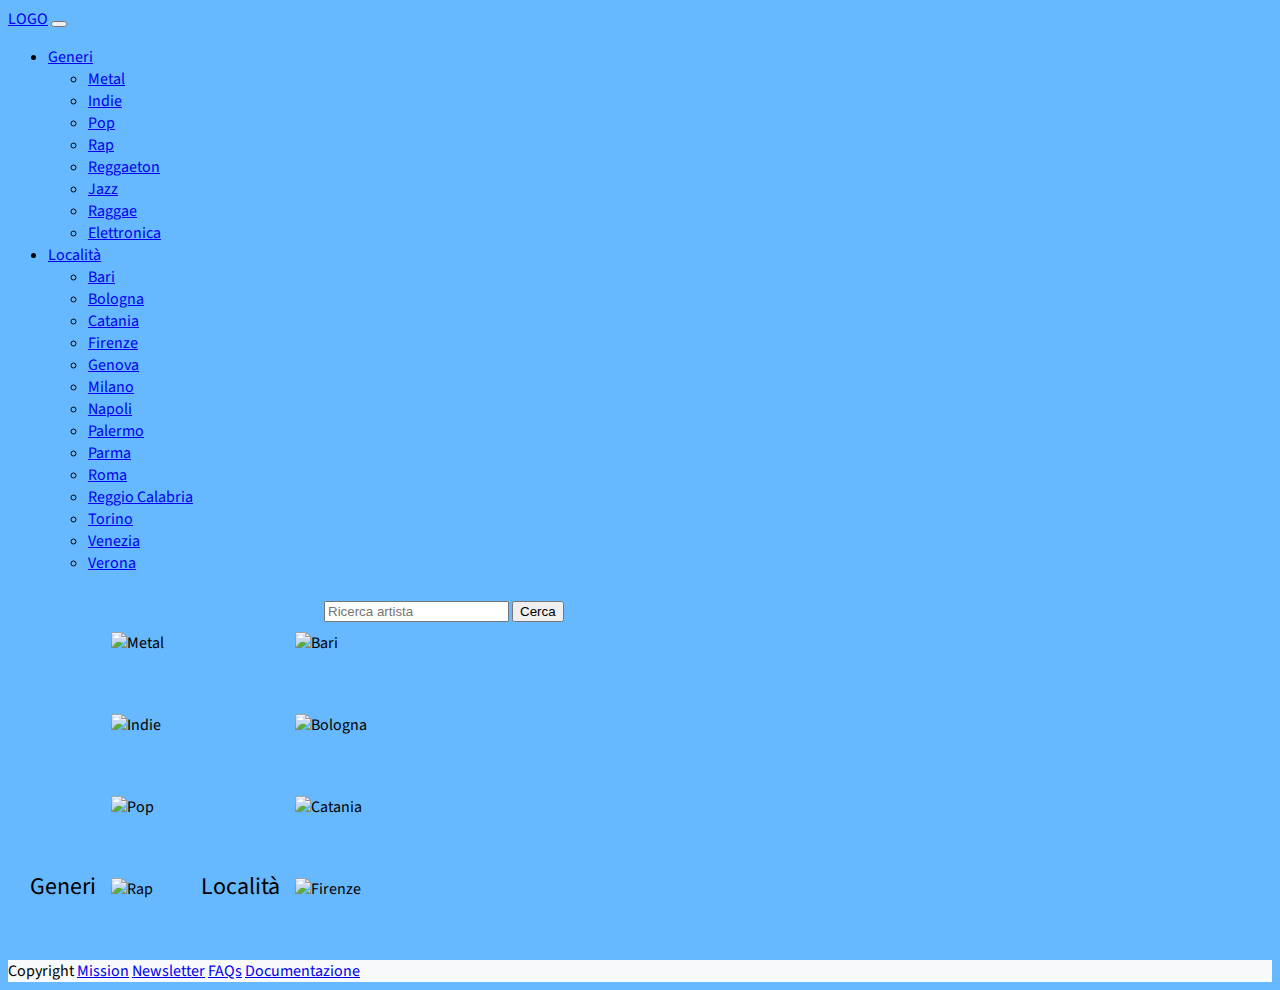
==== esameINFO/index.html @ 6b49deee "Add files via upload" ====
<!DOCTYPE html>
<html lang="it">
<head>
	<meta charset="utf-8">
	<link rel="stylesheet" type="text/css" href="css/style.css">
	<title></title>
	<link href="https://cdn.jsdelivr.net/npm/bootstrap@5.1.3/dist/css/bootstrap.min.css" rel="stylesheet" integrity="sha384-1BmE4kWBq78iYhFldvKuhfTAU6auU8tT94WrHftjDbrCEXSU1oBoqyl2QvZ6jIW3" crossorigin="anonymous">
	<script src="https://cdn.jsdelivr.net/npm/bootstrap@5.1.3/dist/js/bootstrap.bundle.min.js" integrity="sha384-ka7Sk0Gln4gmtz2MlQnikT1wXgYsOg+OMhuP+IlRH9sENBO0LRn5q+8nbTov4+1p" crossorigin="anonymous"></script>
 <link rel="preconnect" href="https://fonts.googleapis.com">
<link rel="preconnect" href="https://fonts.gstatic.com" crossorigin>
<link href="https://fonts.googleapis.com/css2?family=Source+Sans+Pro:wght@400;600&display=swap" rel="stylesheet">
</head>
<body>
	<header>
    <div class="sfondomenu"> 
    </div>
		<nav class="navbar navbar-expand-lg navbar-light bg-light">
      <div class="container-fluid">
        <a class="navbar-brand" href="index.html">LOGO</a>
        <button class="navbar-toggler" type="button" data-bs-toggle="collapse" data-bs-target="#navbarSupportedContent" aria-controls="navbarSupportedContent" aria-expanded="false" aria-label="Toggle navigation">
          <span class="navbar-toggler-icon"></span>
        </button>
        <div class="collapse navbar-collapse" id="navbarSupportedContent">
          <ul class="navbar-nav  me-auto mb-2 mb-lg-0">
            <li class="nav-item dropdown">
              <a class="nav-link dropdown-toggle" href="generi.html" id="navbarDropdown" role="button" data-bs-toggle="dropdown" aria-expanded="false">
                Generi
              </a>
              <ul class="dropdown-menu" aria-labelledby="navbarDropdown">
                <li><a class="dropdown-item" href="metal.html">Metal</a></li>
                <li><a class="dropdown-item" href="indie.html">Indie</a></li>
                <li><a class="dropdown-item" href="pop.html">Pop</a></li>
                <li><a class="dropdown-item" href="rap.html">Rap</a></li>
                <li><a class="dropdown-item" href="reggaeton.html">Reggaeton</a></li>
                <li><a class="dropdown-item" href="jazz.html">Jazz</a></li>
                <li><a class="dropdown-item" href="reggae.html">Raggae</a></li>
                <li><a class="dropdown-item" href="elettronica.html">Elettronica</a></li>
              </ul>
            </li>
            <li class="nav-item dropdown">
              <a class="nav-link dropdown-toggle" href="localita.html" id="navbarDropdown" role="button" data-bs-toggle="dropdown" aria-expanded="false">
                Località
              </a>
              <ul class="dropdown-menu" aria-labelledby="navbarDropdown">
                <li><a class="dropdown-item" href="bari.html">Bari</a></li>
                <li><a class="dropdown-item" href="bologna.html">Bologna</a></li>
                <li><a class="dropdown-item" href="catania.html">Catania</a></li>
                <li><a class="dropdown-item" href="firenze.html">Firenze</a></li>
                <li><a class="dropdown-item" href="genova.html">Genova</a></li>
                <li><a class="dropdown-item" href="milano.html">Milano</a></li>
                <li><a class="dropdown-item" href="napoli.html">Napoli</a></li>
                <li><a class="dropdown-item" href="palermo.html">Palermo</a></li>
                <li><a class="dropdown-item" href="parma.html">Parma</a></li>
                <li><a class="dropdown-item" href="roma.html">Roma</a></li>
                <li><a class="dropdown-item" href="reggiocalabria.html">Reggio Calabria</a></li>
                <li><a class="dropdown-item" href="torino.html">Torino</a></li>
                <li><a class="dropdown-item" href="venezia.html">Venezia</a></li>
                <li><a class="dropdown-item" href="verona.html">Verona</a></li>
              </ul>
            </li>
          </ul>
          <form class="d-flex">
            <input class="form-control me-2" type="search" placeholder="Ricerca artista" aria-label="Search">
            <button class="btn btn-outline-success" type="submit">Cerca</button>
          </form>
        </div>
      </div>
    </nav>
	</header>
	<main>
    <a class="attivo" href="generi.html">Generi</a>
  	<div class="row">
      <div class="column">
        <div class="container">
          <img src="images/metal.png" alt="Metal" style="width:100%">
        </div>
      </div>
      <div class="column">
          <img src="images/indie.png" alt="Indie" style="width:85%">
      </div>
      <div class="column">
          <img src="images/pop.png" alt="Pop" style="width:85%">
      </div>
      <div class="column">
          <img src="images/rap.png" alt="Rap" style="width:85%">
      </div>
    </div>
    <a class="attivo" href="localita.html">Località</a>
    <div class="row">
      <div class="column">
        <div class="container">
          <img src="images/bari.png" alt="Bari" style="width:100%">
        </div>
      </div>
      <div class="column">
          <img src="images/bologna.png" alt="Bologna" style="width:85%">
      </div>
      <div class="column">
          <img src="images/catania.png" alt="Catania" style="width:85%">
      </div>
      <div class="column">
          <img src="images/firenze.png" alt="Firenze" style="width:85%">
      </div>
    </div>
	</main>
  <footer>

    <div>
    Copyright
    <a href="mission.html">Mission</a>
    <a href="newsletter.html">Newsletter</a>
    <a href="faq.html">FAQs</a>
    <a href="documentazione.html">Documentazione</a>
    </div>

  </footer>
</body>
</html>
---- esameINFO/css/style.css ----
body { font-family: 'Source Sans Pro', sans-serif !important; 
background-color: #67B9FF; }
form {
  margin: auto;
  width: 50%;
  border: 3px; 
  padding: 10px;
}

.row {
  display: inline-block;
}

.column {  
  flex: 25%;
  padding: 0 12px 60px 12px;
}

.container {  
  padding: 0px;
}

.attivo {
    text-decoration: none;
    color: black;
    font-size: 1.5em;
    margin-left: 22px;
    line-height: 4em;     
}
footer {
  background-color: #F7F9FA; 
}
.sfondomenu {
  background-color: #10739E !important;
   
}
/*CAPISCI COME METTERLO Sticky*/
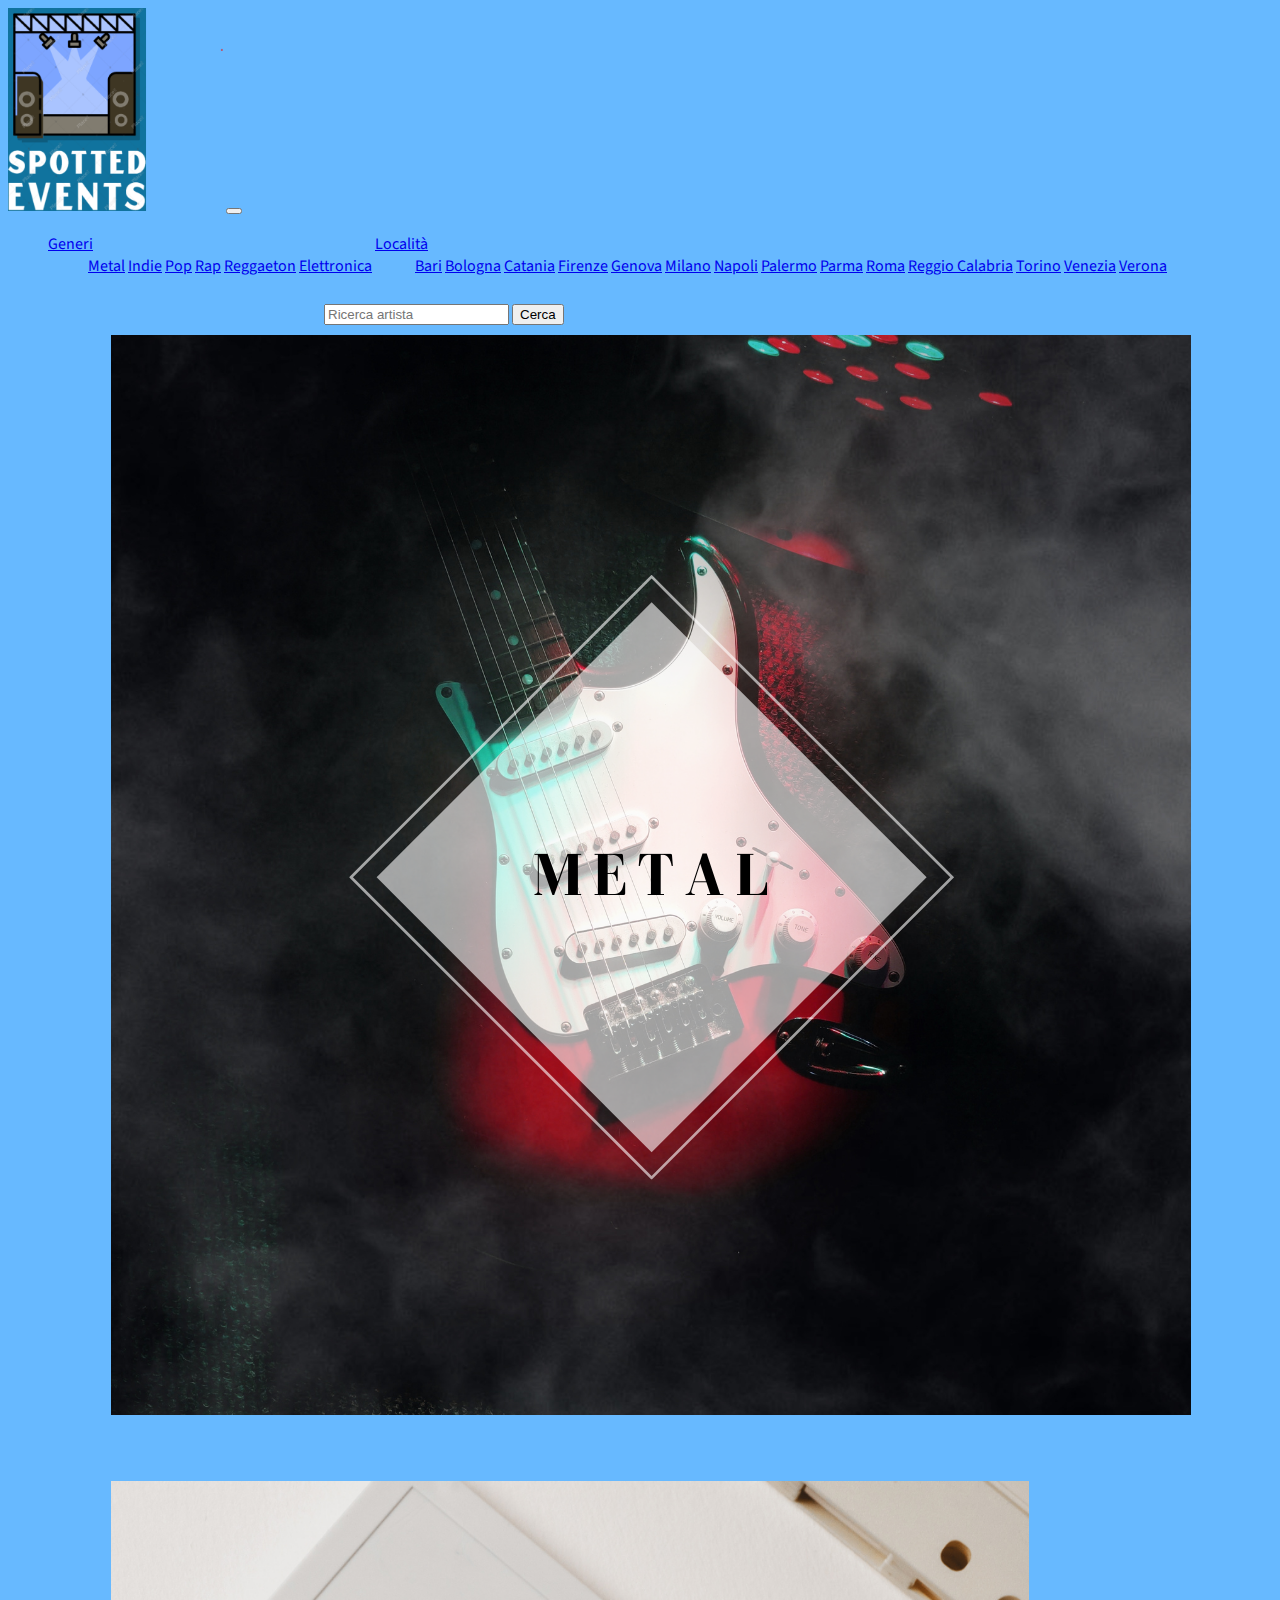
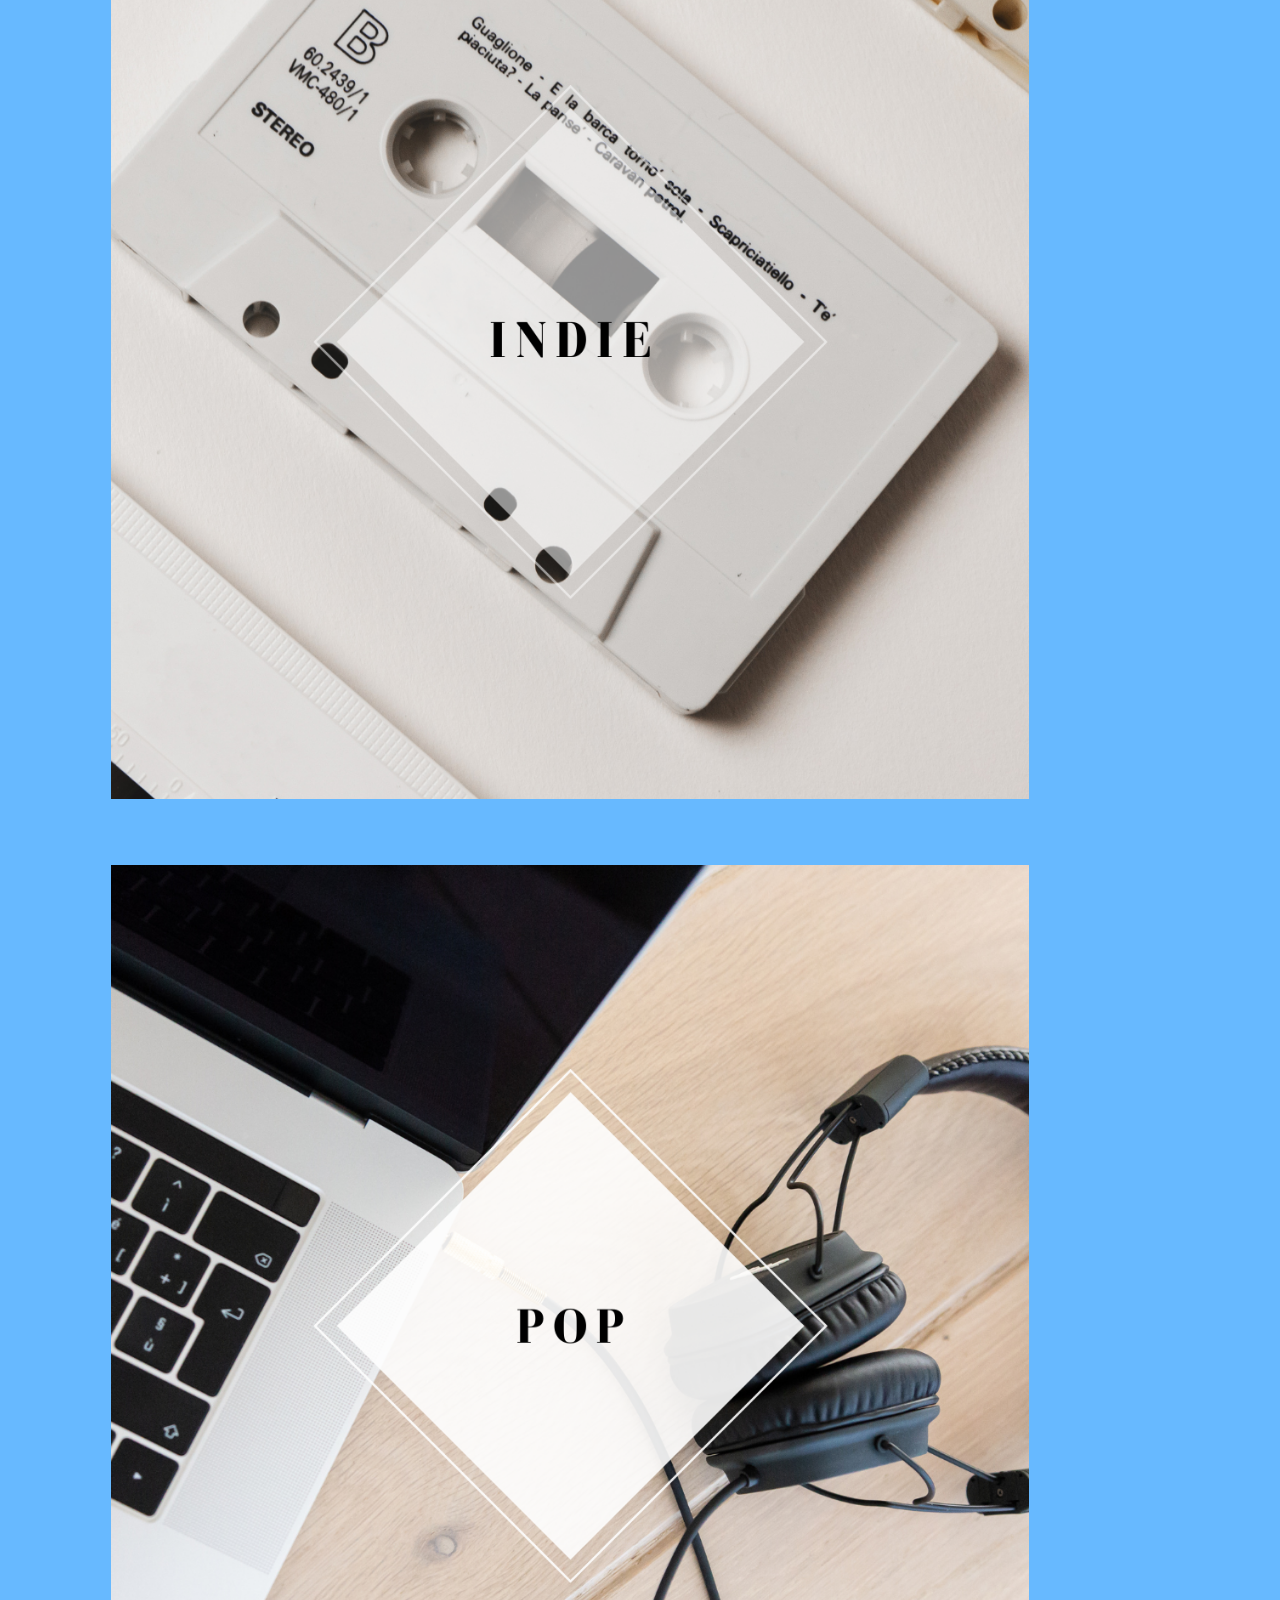
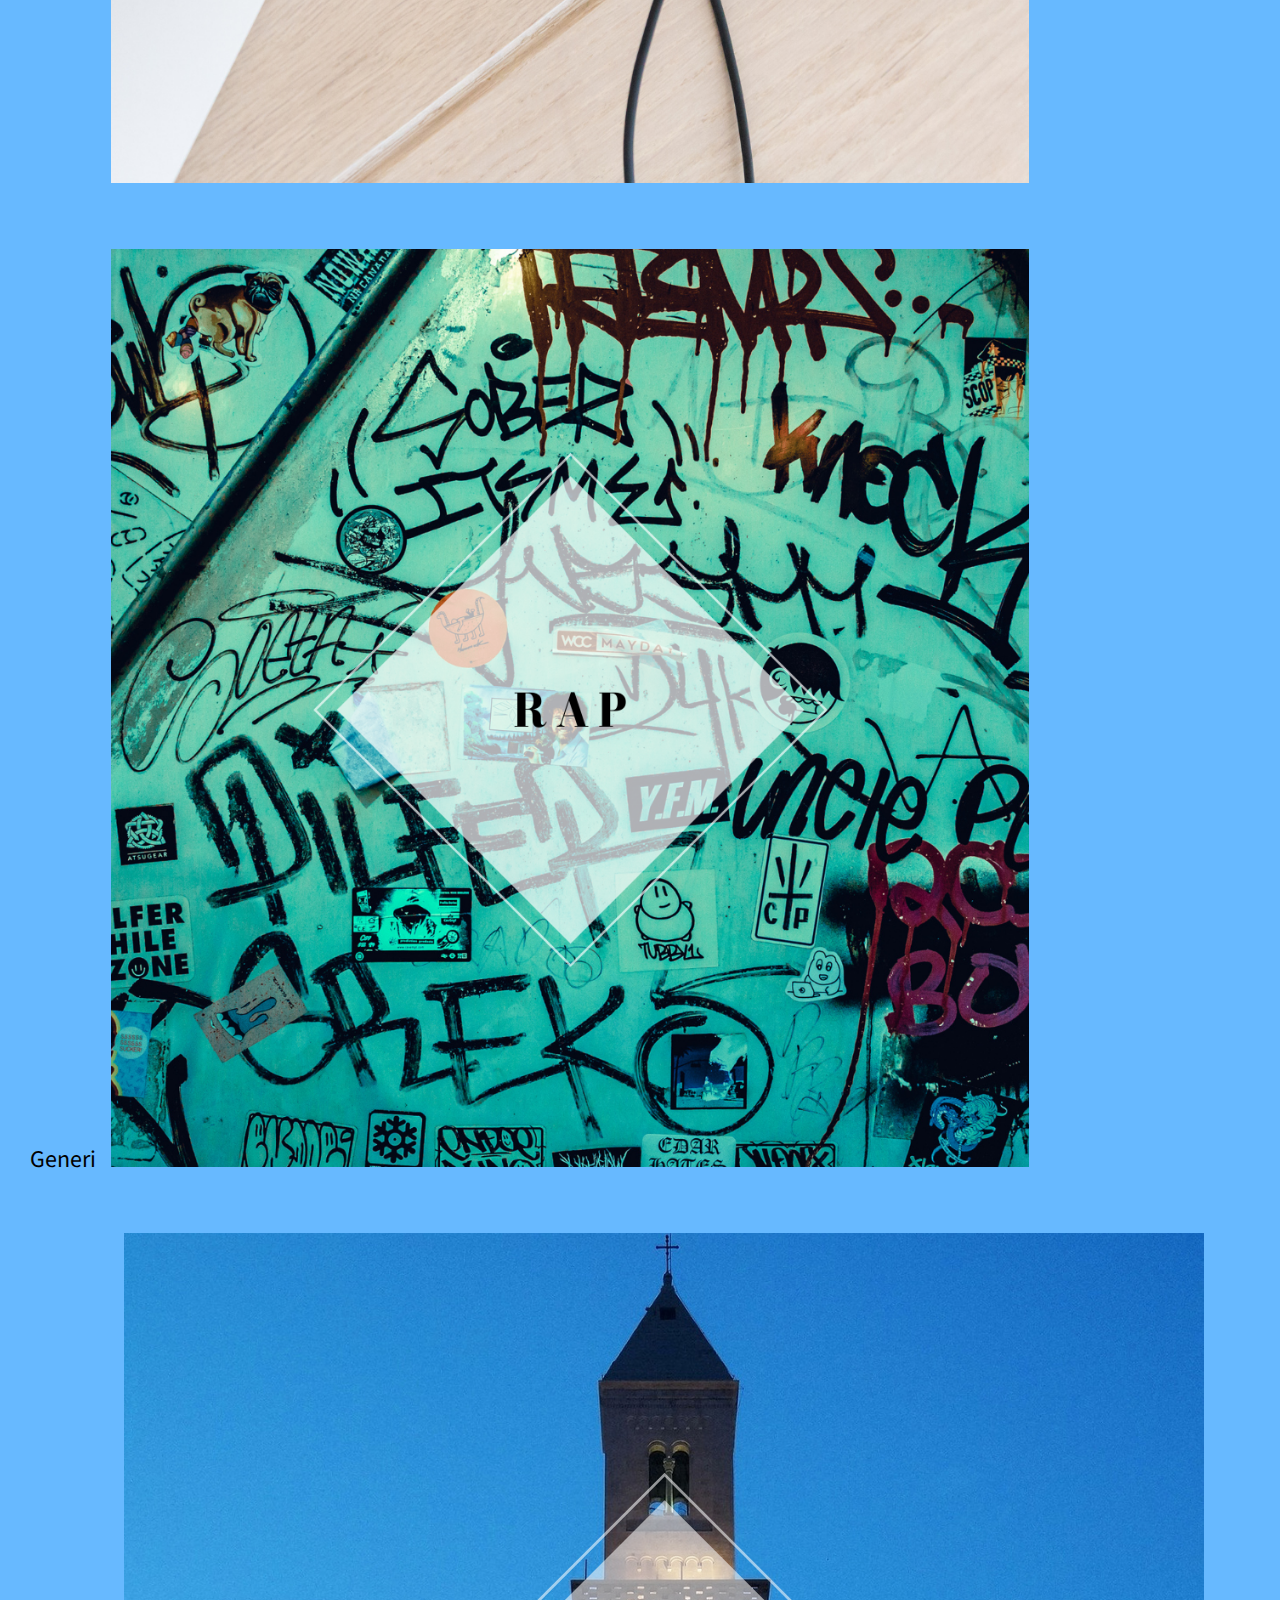
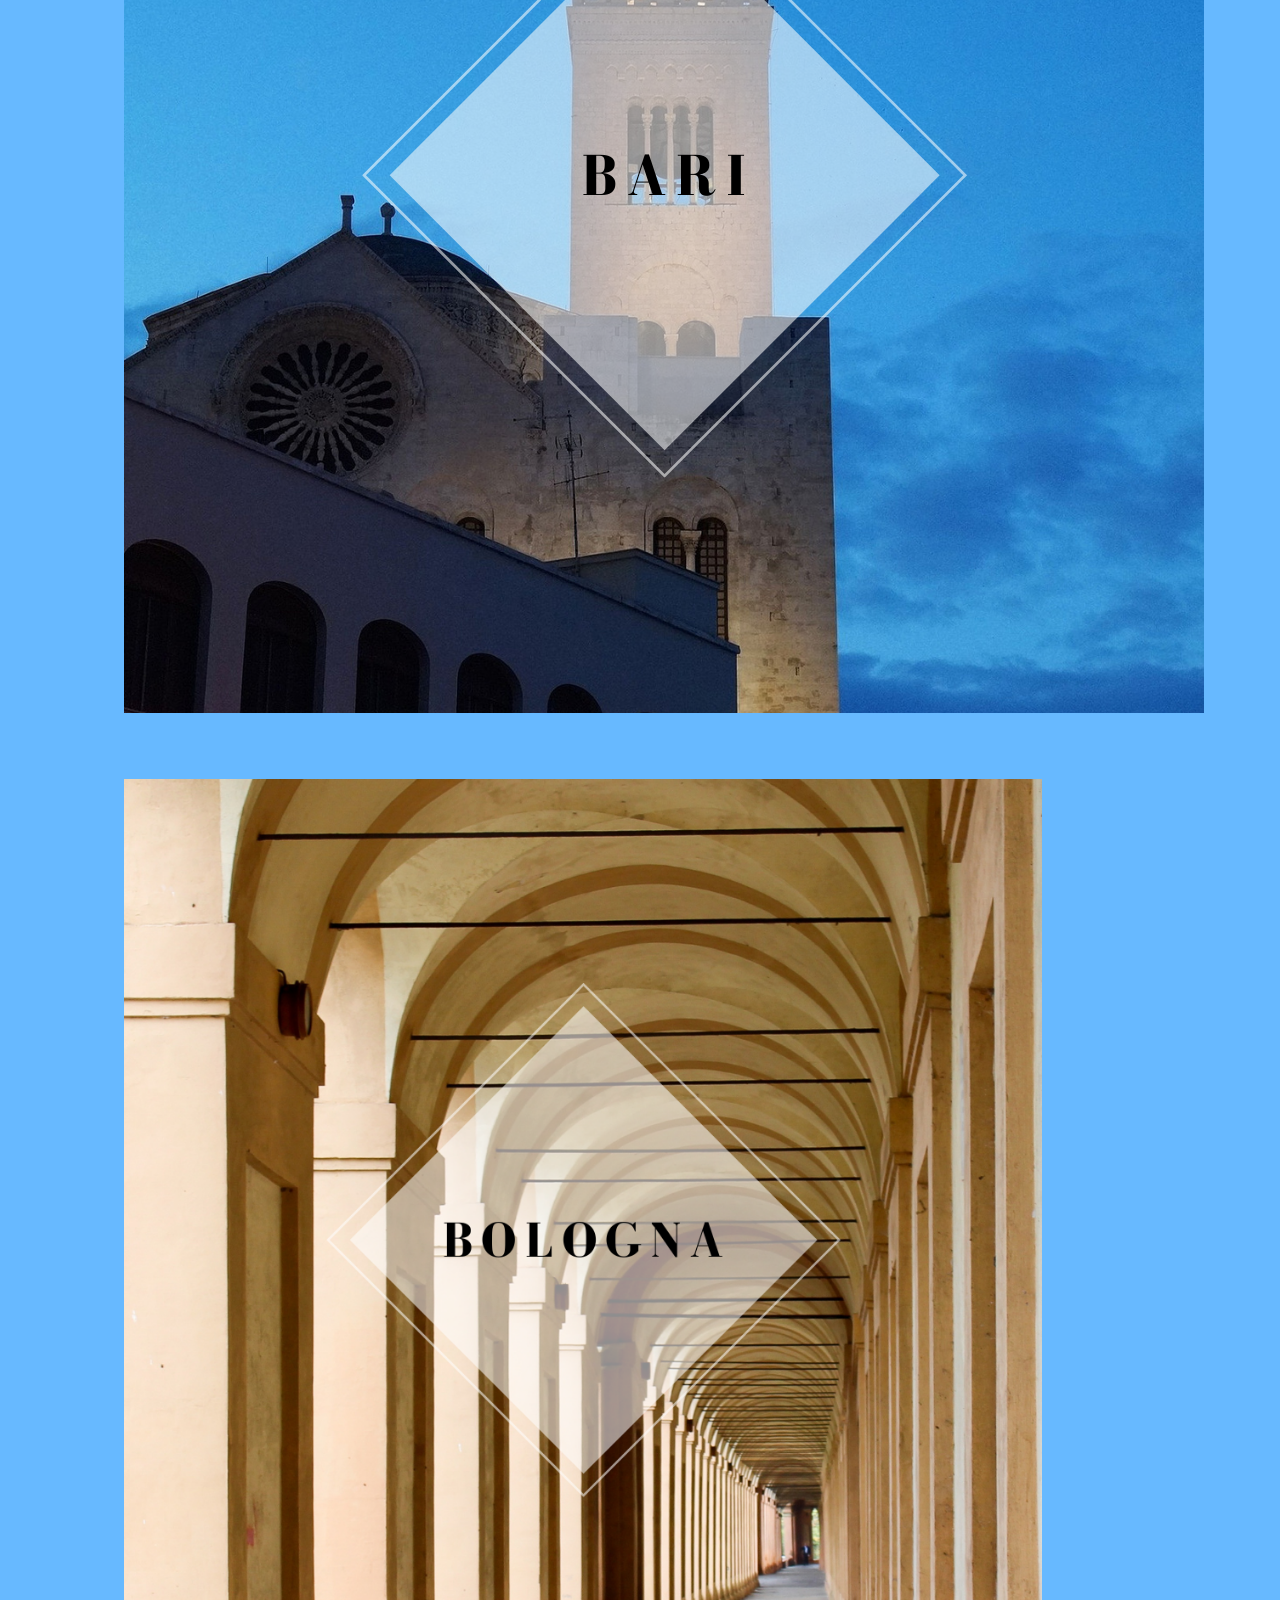
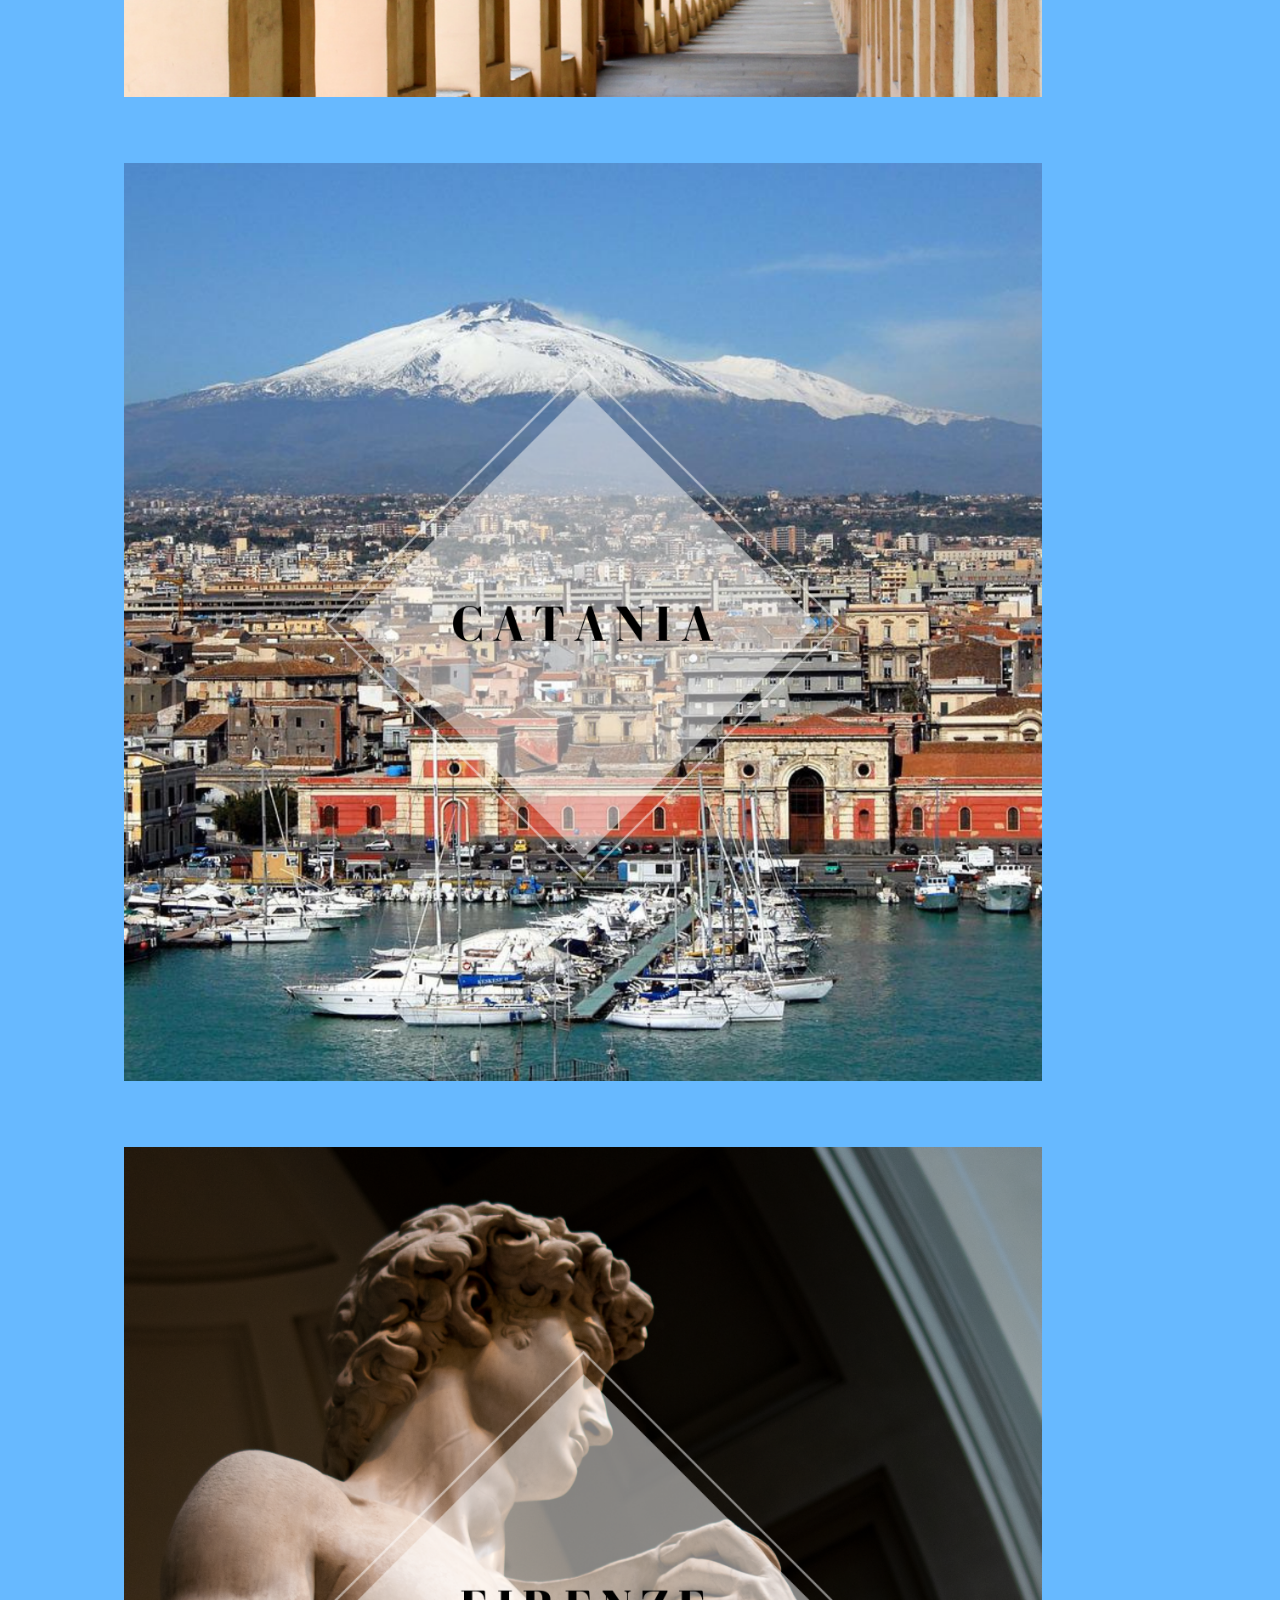
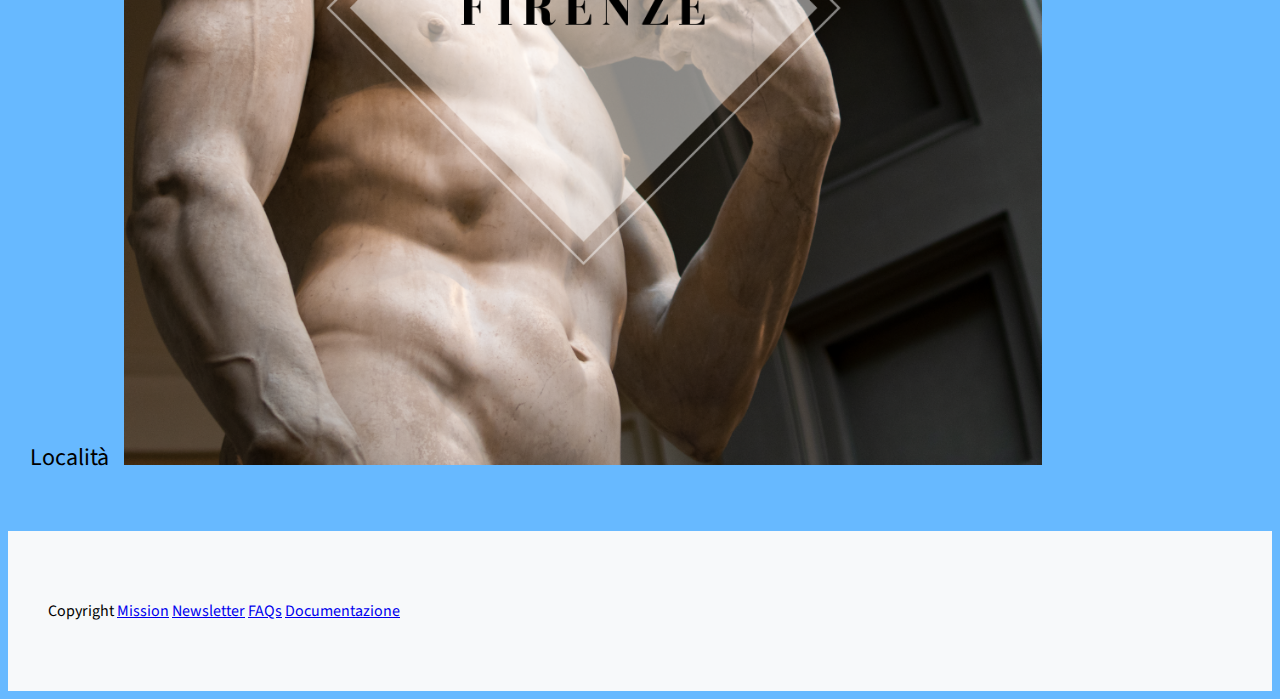
==== commit 00063a6d: "Add files via upload" ====
--- a/esameINFO/index.html
+++ b/esameINFO/index.html
@@ -16,7 +16,7 @@
     </div>
 		<nav class="navbar navbar-expand-lg navbar-light bg-light">
       <div class="container-fluid">
-        <a class="navbar-brand" href="index.html">LOGO</a>
+        <a class="navbar-brand" href="index.html"><img src="images/logo.png" id="logo" style="width:17%"></a>
         <button class="navbar-toggler" type="button" data-bs-toggle="collapse" data-bs-target="#navbarSupportedContent" aria-controls="navbarSupportedContent" aria-expanded="false" aria-label="Toggle navigation">
           <span class="navbar-toggler-icon"></span>
         </button>
@@ -32,8 +32,6 @@
                 <li><a class="dropdown-item" href="pop.html">Pop</a></li>
                 <li><a class="dropdown-item" href="rap.html">Rap</a></li>
                 <li><a class="dropdown-item" href="reggaeton.html">Reggaeton</a></li>
-                <li><a class="dropdown-item" href="jazz.html">Jazz</a></li>
-                <li><a class="dropdown-item" href="reggae.html">Raggae</a></li>
                 <li><a class="dropdown-item" href="elettronica.html">Elettronica</a></li>
               </ul>
             </li>
@@ -105,13 +103,15 @@
 	</main>
   <footer>
 
-    <div>
+    <ul id="footer" class="row">
+      <li id="copyright"> 
     Copyright
-    <a href="mission.html">Mission</a>
-    <a href="newsletter.html">Newsletter</a>
-    <a href="faq.html">FAQs</a>
-    <a href="documentazione.html">Documentazione</a>
-    </div>
+  </li>
+   <li> <a href="mission.html">Mission</a> </li>
+  <li> <a href="newsletter.html">Newsletter</a> </li>
+   <li> <a href="faq.html">FAQs</a> </li>
+  <li> <a href="documentazione.html">Documentazione</a> </li>
+    </ul>
 
   </footer>
 </body>
--- a/esameINFO/css/style.css
+++ b/esameINFO/css/style.css
@@ -15,6 +15,13 @@
   flex: 25%;
   padding: 0 12px 60px 12px;
 }
+#logo {
+  margin-right: none;
+}
+div.collapse {
+padding-left: none;
+display: left;
+}
 
 .container {  
   padding: 0px;
@@ -27,6 +34,12 @@
     margin-left: 22px;
     line-height: 4em;     
 }
+#footer {
+  line-height: 8em;
+}
+ul li {
+  display: inline-block;
+}
 footer {
   background-color: #F7F9FA; 
 }
